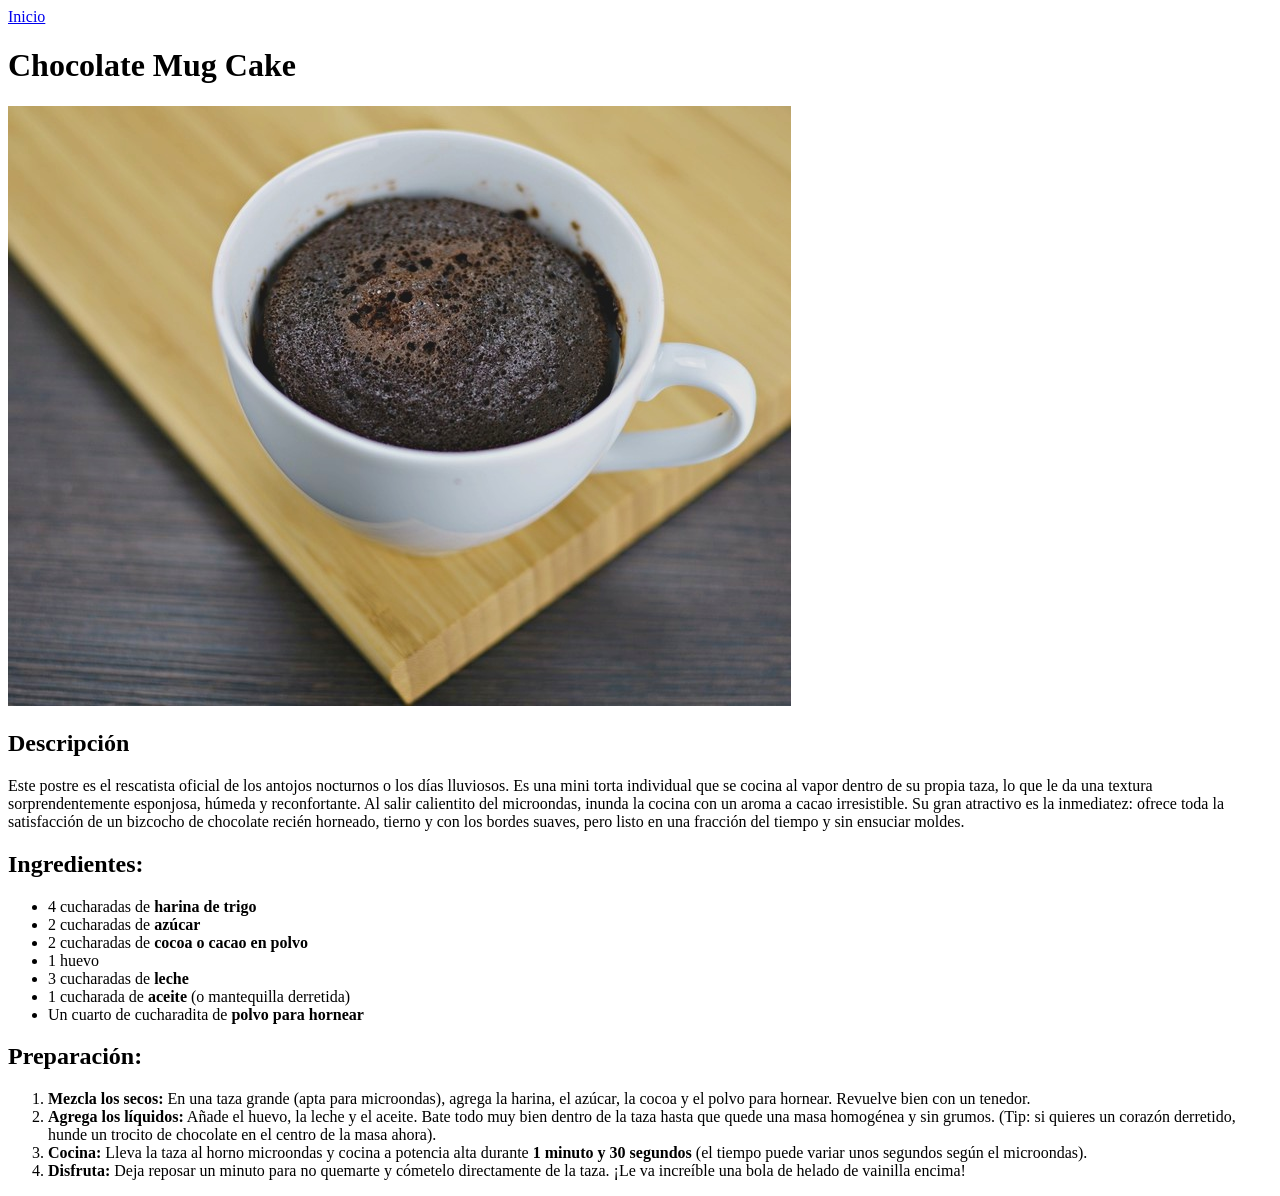
==== recipes/chocolate_mug_cake.html @ 25419b4c "Termine el HTML de la pagina" ====
<!DOCTYPE html>
<html lang="en">
<head>
    <meta charset="UTF-8">
    <meta name="viewport" content="width=device-width, initial-scale=1.0">
    <title>Chocolate Mug Cake</title>
</head>
<body>
    <a href="../index.html">Inicio</a>
    
    <h1>Chocolate Mug Cake</h1>
    
    <img src="../images/chocolate_mug_cake.jpg" alt="Un Chocolate Mug Cake" width="783" height="600">
    
    <h2>Descripción</h2>
    <p>Este postre es el rescatista oficial de los antojos nocturnos o los días lluviosos. Es una mini torta individual que se cocina al vapor dentro de su propia taza, lo que le da una textura sorprendentemente esponjosa, húmeda y reconfortante. Al salir calientito del microondas, inunda la cocina con un aroma a cacao irresistible. Su gran atractivo es la inmediatez: ofrece toda la satisfacción de un bizcocho de chocolate recién horneado, tierno y con los bordes suaves, pero listo en una fracción del tiempo y sin ensuciar moldes.</p>

    <h2>Ingredientes:</h2>
    <ul>
        <li>4 cucharadas de <strong>harina de trigo</strong></li>
        <li>2 cucharadas de <strong>azúcar</strong></li>
        <li>2 cucharadas de <strong>cocoa o cacao en polvo</strong></li>
        <li>1 huevo</li>
        <li>3 cucharadas de <strong>leche</strong></li>
        <li>1 cucharada de <strong>aceite</strong> (o mantequilla derretida)</li>
        <li>Un cuarto de cucharadita de <strong>polvo para hornear</strong></li>
    </ul>

    <h2>Preparación:</h2>
    <ol>
        <li><strong>Mezcla los secos:</strong> En una taza grande (apta para microondas), agrega la harina, el azúcar, la cocoa y el polvo para hornear. Revuelve bien con un tenedor.</li>
        <li><strong>Agrega los líquidos:</strong> Añade el huevo, la leche y el aceite. Bate todo muy bien dentro de la taza hasta que quede una masa homogénea y sin grumos. (Tip: si quieres un corazón derretido, hunde un trocito de chocolate en el centro de la masa ahora).</li>
        <li><strong>Cocina:</strong> Lleva la taza al horno microondas y cocina a potencia alta durante <strong>1 minuto y 30 segundos</strong> (el tiempo puede variar unos segundos según el microondas).</li>
        <li><strong>Disfruta:</strong> Deja reposar un minuto para no quemarte y cómetelo directamente de la taza. ¡Le va increíble una bola de helado de vainilla encima!</li>
    </ol>
</body>
</html>
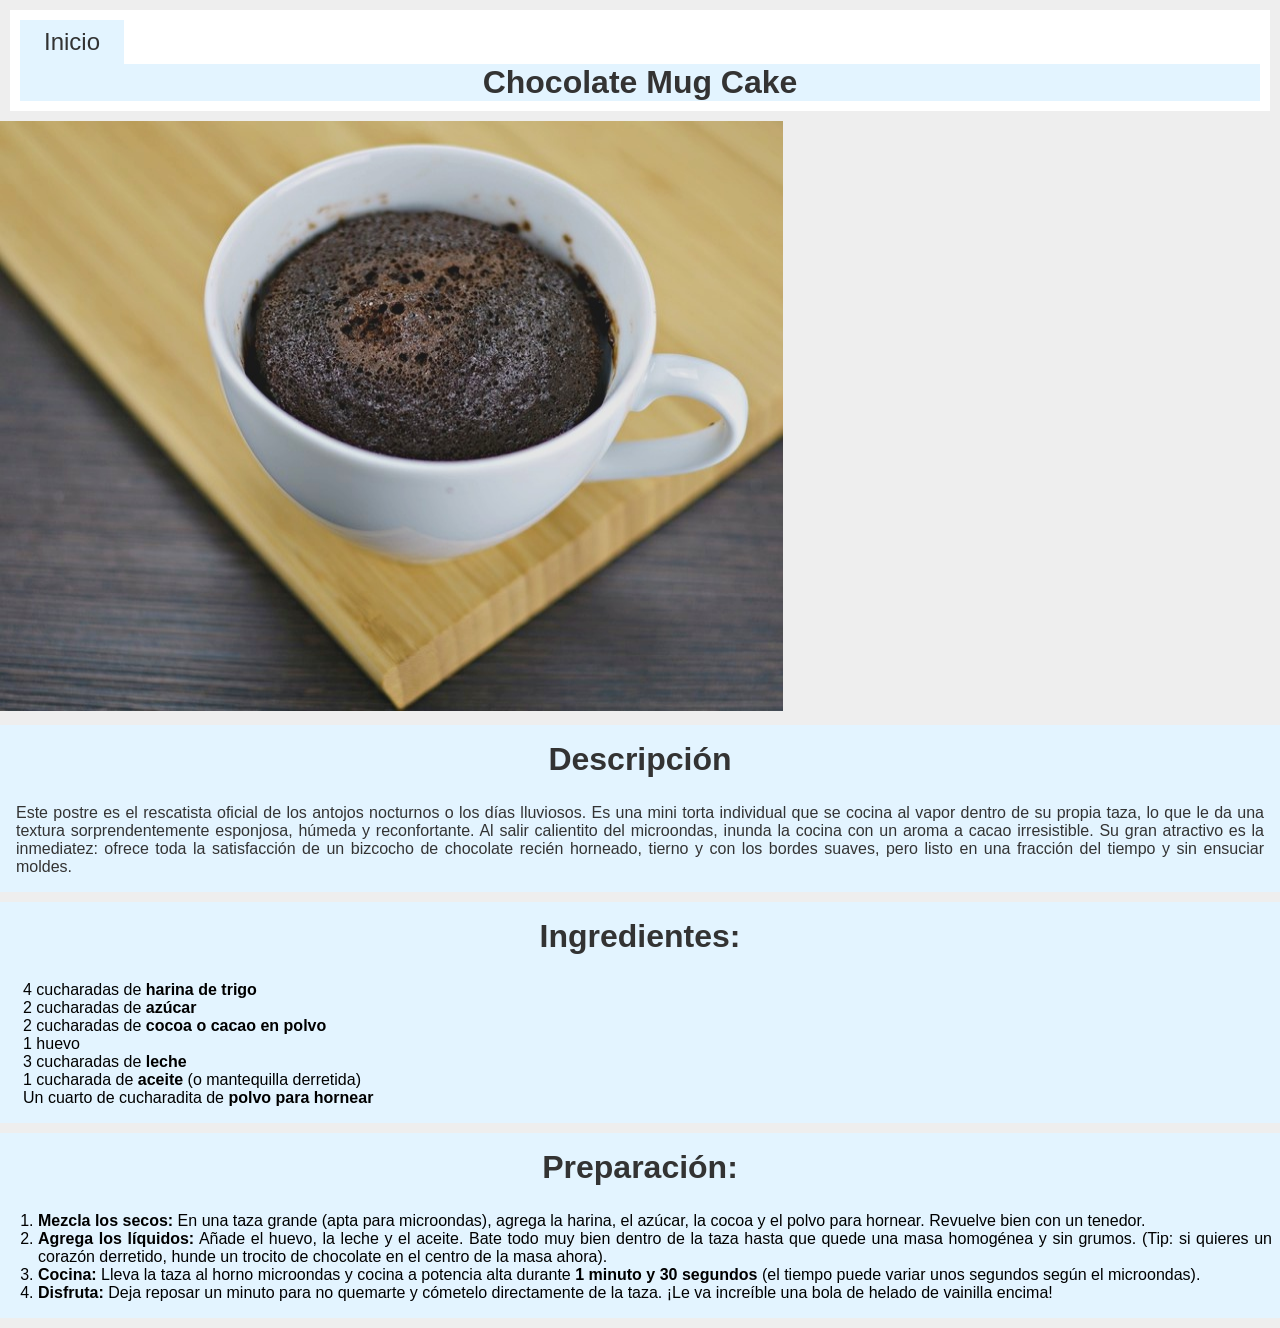
==== commit a1cf36c5: "Realice la inserción de CSS a la pagina de recetas" ====
--- a/recipes/chocolate_mug_cake.html
+++ b/recipes/chocolate_mug_cake.html
@@ -1,37 +1,59 @@
 <!DOCTYPE html>
 <html lang="en">
+
 <head>
     <meta charset="UTF-8">
     <meta name="viewport" content="width=device-width, initial-scale=1.0">
     <title>Chocolate Mug Cake</title>
+    <link rel="stylesheet" href="../styles/styles.css">
 </head>
+
 <body>
-    <a href="../index.html">Inicio</a>
-    
-    <h1>Chocolate Mug Cake</h1>
-    
-    <img src="../images/chocolate_mug_cake.jpg" alt="Un Chocolate Mug Cake" width="783" height="600">
-    
-    <h2>Descripción</h2>
-    <p>Este postre es el rescatista oficial de los antojos nocturnos o los días lluviosos. Es una mini torta individual que se cocina al vapor dentro de su propia taza, lo que le da una textura sorprendentemente esponjosa, húmeda y reconfortante. Al salir calientito del microondas, inunda la cocina con un aroma a cacao irresistible. Su gran atractivo es la inmediatez: ofrece toda la satisfacción de un bizcocho de chocolate recién horneado, tierno y con los bordes suaves, pero listo en una fracción del tiempo y sin ensuciar moldes.</p>
+    <header class="header_recetas">
+        <a href="../index.html" class="home_recetas">Inicio</a>
+        <h1 class="titulo_recetas">Chocolate Mug Cake</h1>
+    </header>
 
-    <h2>Ingredientes:</h2>
-    <ul>
-        <li>4 cucharadas de <strong>harina de trigo</strong></li>
-        <li>2 cucharadas de <strong>azúcar</strong></li>
-        <li>2 cucharadas de <strong>cocoa o cacao en polvo</strong></li>
-        <li>1 huevo</li>
-        <li>3 cucharadas de <strong>leche</strong></li>
-        <li>1 cucharada de <strong>aceite</strong> (o mantequilla derretida)</li>
-        <li>Un cuarto de cucharadita de <strong>polvo para hornear</strong></li>
-    </ul>
+    <img class="img_recetas" src="../images/chocolate_mug_cake.jpg" alt="Un Chocolate Mug Cake" width="783"
+        height="600">
 
-    <h2>Preparación:</h2>
-    <ol>
-        <li><strong>Mezcla los secos:</strong> En una taza grande (apta para microondas), agrega la harina, el azúcar, la cocoa y el polvo para hornear. Revuelve bien con un tenedor.</li>
-        <li><strong>Agrega los líquidos:</strong> Añade el huevo, la leche y el aceite. Bate todo muy bien dentro de la taza hasta que quede una masa homogénea y sin grumos. (Tip: si quieres un corazón derretido, hunde un trocito de chocolate en el centro de la masa ahora).</li>
-        <li><strong>Cocina:</strong> Lleva la taza al horno microondas y cocina a potencia alta durante <strong>1 minuto y 30 segundos</strong> (el tiempo puede variar unos segundos según el microondas).</li>
-        <li><strong>Disfruta:</strong> Deja reposar un minuto para no quemarte y cómetelo directamente de la taza. ¡Le va increíble una bola de helado de vainilla encima!</li>
-    </ol>
+    <section class="section_descripcion">
+        <h2 class="titulo_descripcion ingredientes_recetas">Descripción</h2>
+        <p class="parrafo_descripcion">Este postre es el rescatista oficial de los antojos nocturnos o los días
+            lluviosos. Es una mini torta individual que se cocina al vapor dentro de su propia taza, lo que le da una
+            textura sorprendentemente esponjosa, húmeda y reconfortante. Al salir calientito del microondas, inunda la
+            cocina con un aroma a cacao irresistible. Su gran atractivo es la inmediatez: ofrece toda la satisfacción de
+            un bizcocho de chocolate recién horneado, tierno y con los bordes suaves, pero listo en una fracción del
+            tiempo y sin ensuciar moldes.</p>
+    </section>
+
+    <section class="section_ingredientes">
+        <h2 class="ingredientes_recetas">Ingredientes:</h2>
+        <ul class="lista_recetas">
+            <li>4 cucharadas de <strong>harina de trigo</strong></li>
+            <li>2 cucharadas de <strong>azúcar</strong></li>
+            <li>2 cucharadas de <strong>cocoa o cacao en polvo</strong></li>
+            <li>1 huevo</li>
+            <li>3 cucharadas de <strong>leche</strong></li>
+            <li>1 cucharada de <strong>aceite</strong> (o mantequilla derretida)</li>
+            <li>Un cuarto de cucharadita de <strong>polvo para hornear</strong></li>
+        </ul>
+    </section>
+
+    <section class="section_preparacion">
+        <h2 class="preparacion_recetas">Preparación:</h2>
+        <ol class="lista_desordenada_recetas">
+            <li><strong>Mezcla los secos:</strong> En una taza grande (apta para microondas), agrega la harina, el
+                azúcar, la cocoa y el polvo para hornear. Revuelve bien con un tenedor.</li>
+            <li><strong>Agrega los líquidos:</strong> Añade el huevo, la leche y el aceite. Bate todo muy bien dentro de
+                la taza hasta que quede una masa homogénea y sin grumos. (Tip: si quieres un corazón derretido, hunde un
+                trocito de chocolate en el centro de la masa ahora).</li>
+            <li><strong>Cocina:</strong> Lleva la taza al horno microondas y cocina a potencia alta durante <strong>1
+                    minuto y 30 segundos</strong> (el tiempo puede variar unos segundos según el microondas).</li>
+            <li><strong>Disfruta:</strong> Deja reposar un minuto para no quemarte y cómetelo directamente de la taza.
+                ¡Le va increíble una bola de helado de vainilla encima!</li>
+        </ol>
+    </section>
 </body>
+
 </html>
--- a/styles/styles.css
+++ b/styles/styles.css
@@ -0,0 +1,128 @@
+*{
+    padding: 0;
+    margin: 0;
+    box-sizing: border-box;
+}
+
+body{
+    background-color: #eee;
+    font-family: Verdana, Geneva, Tahoma, sans-serif;
+}
+
+.header{
+    background-color: #fff;
+    margin: 8px;
+    padding: 10px;
+}
+
+.titulo{
+    background-color: #e3f4ff;
+    color: #333;
+    font-weight: bolder;
+    margin-bottom: 15px;
+    padding: 8px;
+    text-align: center;
+    
+}
+
+.recetas{
+    background-color: #e3f4ff;
+    padding: 8px;
+    text-align: center;
+}
+
+.recetas li{
+    list-style: none;
+    display: inline-block;
+    padding: 10px;
+}
+
+.recetas a{
+    color: #333;
+    text-decoration: none;
+}
+
+.header_recetas{
+    background-color: #fff;
+    margin: 10px;
+    padding: 10px;
+}
+
+.home_recetas{
+    background-color: #e3f4ff;
+    text-decoration: none;
+    list-style: none;
+    padding: 8px 24px;
+    display: inline-block;
+    color: #333;
+    font-size: 24px;
+}
+
+.titulo_recetas{
+    background-color: #e3f4ff;
+    color: #333;
+    text-align: center;
+}
+
+.img_recetas{
+    padding-bottom: 10px;
+}
+
+.section_descripcion,
+.section_ingredientes,
+.section_preparacion{
+    background-color: #e3f4ff;
+    margin-bottom: 10px;
+    padding: 8px;
+}
+
+.titulo_descripcion, 
+.ingredientes_recetas,
+.preparacion_recetas{
+
+    font-size: 32px;
+    color: #333;
+    text-align: center;
+    display: block;
+    padding: 8px;
+    margin-bottom: 10px;
+}
+
+.parrafo_descripcion{
+
+    color: #333;
+    text-align: justify;
+    padding: 8px;
+
+}
+
+.lista_recetas{
+        list-style: none;
+        padding-top: 8px;
+        padding-bottom: 8px;
+        padding-left: 15px;
+}
+
+.lista_recetas,
+.lista_desordenada_recetas{
+
+    text-align: justify;
+}
+
+.lista_desordenada_recetas{
+    padding-top: 8px;
+    padding-bottom: 8px;
+    padding-left: 30px;
+}
+
+.ingredientes_recetas_sub{
+    font-size: 20px;
+    text-align: start;
+    background-color: #e3f4ff;
+    padding: 3px;
+    margin: 2px;
+}
+
+
+
+
